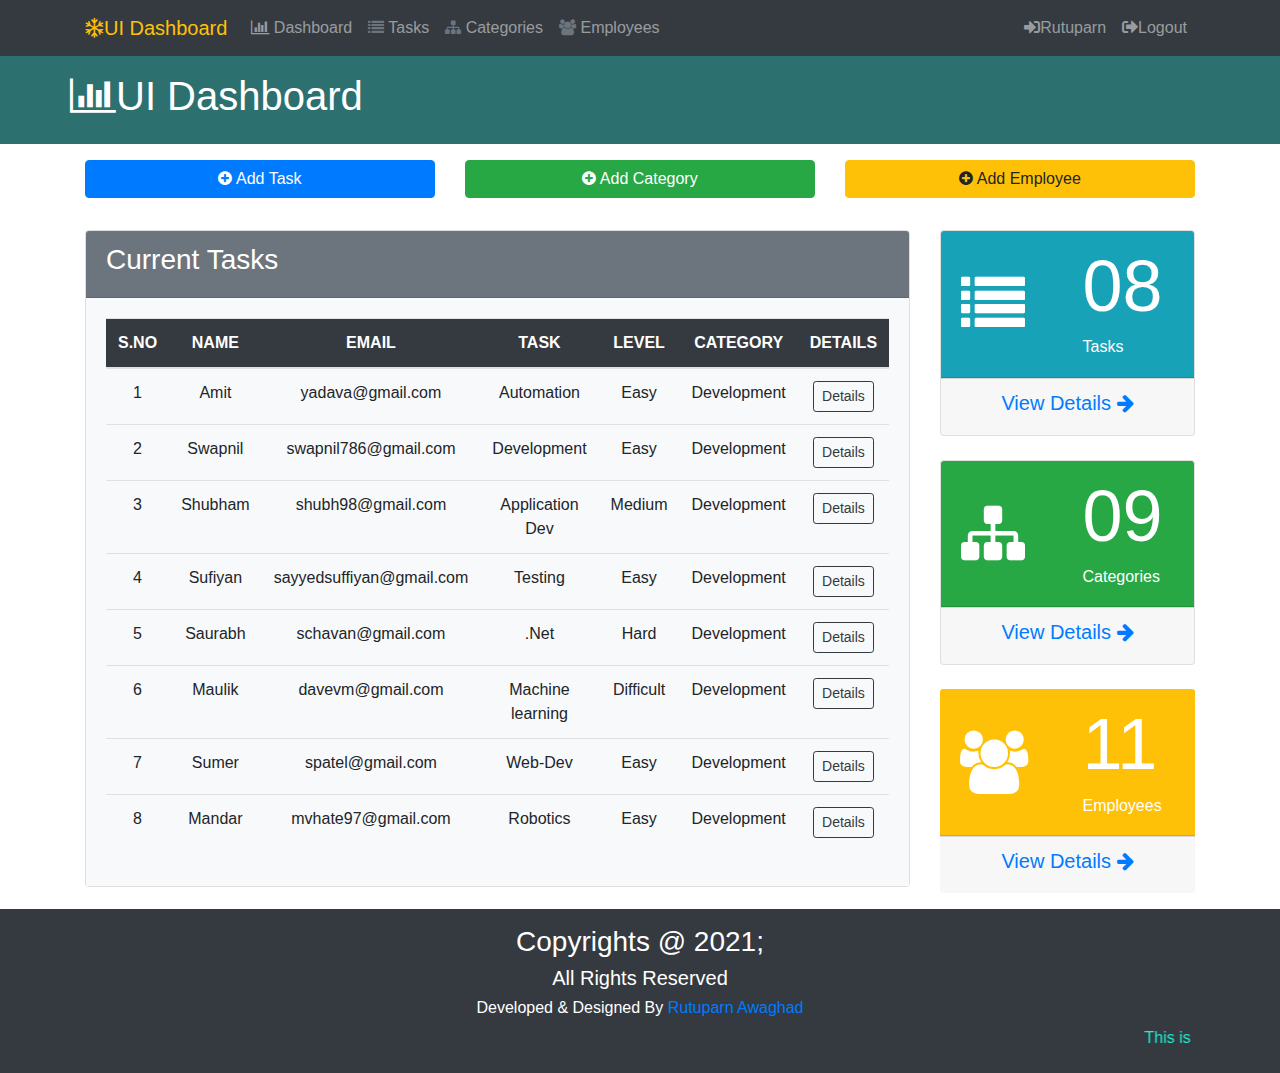
==== index.html @ add40103 "Rename UI_Dashboard.html to index.html" ====
<!DOCTYPE html>
 <html lang="en">
  <head>
  <title>Dashboard in Bootstrap</title>
   <meta charset="UTF-8">
   <meta name="viewport" content="width=device-width, initial-scale=1.0">
   <meta http-equiv="X-UA-Compatible" content="IE=edge"/>
   <link rel="stylesheet" href="https://use.fontawesome.com/releases/v5.8.1/css/all.css">
   <link rel="stylesheet" href="bootstrap/css/bootstrap.css">
   <link rel="stylesheet" href="bootstrap/css/mdb.css">
   <link rel="stylesheet" href="bootstrap/css/style.css">
   <link rel="stylesheet" href="https://stackpath.bootstrapcdn.com/bootstrap/4.5.2/css/bootstrap.min.css">
   <link rel="stylesheet" href="https://maxcdn.bootstrapcdn.com/font-awesome/4.7.0/css/font-awesome.min.css">
   <script src="https://code.jquery.com/jquery-3.5.1.min.js"></script>
   <script src="https://cdn.jsdelivr.net/npm/popper.js@1.16.1/dist/umd/popper.min.js"></script>
   <script src="https://stackpath.bootstrapcdn.com/bootstrap/4.5.2/js/bootstrap.min.js"></script>
   <link rel="stylesheet" href="ui.css">
   <script src="bootstrap/js/jquery.js"></script>
   <script src="bootstrap/js/popper.js"></script>
   <script src="bootstrap/js/boostrap.js"></script>
    <script src="bootstrap/js/mdb.js"></script>
	<body>
	
	<nav class="navbar navbar-expand-sm navbar-dark bg-dark">
	<div class="container">
	 <a href="UI_Dashboard.html" class="navbar-brand text-warning">
	  <i class="fa fa-snowflake"></i>UI Dashboard
	 </a>
	 <button class="navbar-toggler" data-toggle="collapse" data-target="#ui-navbar">
    <span class="navbar-toggler-icon"></span>
  </button>
	 
	 <div class="collapse navbar-collapse" id="ui-navbar">
	 <ul class="navbar-nav">
	 <li class="nav-item">
	 <a class="nav-link" href="UI_Dashboard.html">
	 <i class="fa fa-chart-bar"></i> Dashboard</a>
	 </li>
	 
	 <li class="nav-item">
	 <a class="nav-link" href="task.html">
	 <i class="fa fa-list text-muted"></i> Tasks</a>
	 </li>
	 
	 <li class="nav-item">
	 <a class="nav-link" href="categories.html">
	 <i class="fa fa-sitemap text-muted"></i> Categories</a>
	 </li>
	 
	 <li class="nav-item">
	 <a class="nav-link" href="employees.html">
	 <i class="fa fa-users text-muted"></i> Employees</a>
	 </li>
	 
	 
	 </ul>
	 
	 
	 <ul class="navbar-nav ml-auto">
	 <li class="nav-item dropdown">
	 <a class="nav-link" href="#" data-toggle="dropdown">
	 <i class="fas fa-sign-in-alt"></i>Rutuparn</a>
	 <div class="dropdown-menu p-2">
	 <a href="profile.html" class="dropdown-item">
	 <i class="fa fa-user-circle"></i> Profile</a>
	 </a>
	 <a href="settings.html" class="dropdown-item">
	 <i class="fa fa-cogs"></i> Settings</a>
	 </a>
	 </div>
	 </li>
	 
	 <li class="nav-item">
	 <a class="nav-link" href="login.html">
	 <i class="fas fa-sign-out-alt"></i></i>Logout</a>
	 </li> 
	 </ul>
	  </div>
		</div>
	</nav>
	
<section class="p-3 bg-teal text-white p-2">

 <div class="container">
 <div class="row">
 <h1>
  <i class="fa fa-chart-bar"></i>UI Dashboard
 </h1>
 </div>
</div>
</section>


<section class="p-3 bg-white">
 <div class="container">
    <div class="row">
	<div class="col-md-4">
	<button class="btn btn-primary btn-block" data-toggle="modal" data-target="#task-modal">
	<i class="fa fa-plus-circle"></i> Add Task
	</button>
	</div>
	
	<div class="col-md-4">
	<button class="btn btn-success btn-block" data-toggle="modal" data-target="#category-modal">
	<i class="fa fa-plus-circle"></i> Add Category
	</button>
	</div>
	
	<div class="col-md-4">
	<button class="btn btn-warning btn-block" data-toggle="modal" data-target="#employee-modal">
	<i class="fa fa-plus-circle"></i> Add Employee
	</button>
	</div>
	
</div>
</div>
</section>	

<!---Modals---->
<div class="modal" id="task-modal">
 <div class="modal-dialog modal-lg">
  <div class="modal-content animated jackInTheBox">
    <div class="modal-header bg-primary text-white">
	<h3>Add Task</h3>
      <button class="close" data-dismiss="modal">
	    <i class="fa fa-times-circle"></i>
      </button>
    </div>
	<div class="modal-body bg-light">
	<form>
	 <div class="form-group">
	 <label class="form-check-label">Title</label>
	<input type="text" class="form-control" placeholder="Title">
	  </div>
	  
	  <div class="form-group">
	 <label class="form-check-label">Category</label>
	<select class="form-control">
	<option value="">Select A Category</option>
	<option value="">Testing</option>
	<option value="">Development</option>
	<option value="">Maintenance</option>
	<option value="">Deployment</option>
	<option value="">Designing</option>
	<option value="">Error Fixing</option>
	
	</select>
	  </div>
	  
	  <div class="form-group">
	 <label class="form-check-label">Image Upload</label>
	<input type="file" class="form-control-file">
	<small>Max Size: 15MB</small>
	  </div>
	  
	  <div class="form-group">
	 <label class="form-check-label">Description</label>
	<textarea rows="4" class="form-control" placeholder="Description"></textarea>
	  </div>
	  <div>
	  <input type="submit" class="btn btn-primary" value="Add Task">
	  <a href="#" data-dismiss="modal" class="btn btn-dark">Close</a>
	  </div>
	</form>
	</div>
  </div>
 </div>
</div>	


<!----Add Category Modal--->

<div class="modal" id="category-modal">
 <div class="modal-dialog modal-lg">
  <div class="modal-content animated flipInX">
    <div class="modal-header bg-success text-white">
	<h3>Add Category</h3>
      <button class="close" data-dismiss="modal">
	    <i class="fa fa-times-circle"></i>
      </button>
    </div>
	<div class="modal-body bg-light">
	<form>
	 <div class="form-group">
	<input type="text" class="form-control" placeholder="Category Name">
	  </div>
	  
	  <div class="form-group">
	<input type="date" class="form-control">
	  </div>
	  
	  <div>
	  <input type="submit" class="btn btn-primary" value="Add Category">
	  <a href="#" data-dismiss="modal" class="btn btn-dark">Close</a>
	  </div>
	</form>
	</div>
  </div>
 </div>
</div>	
<!---Add Category Modal End--->


<!----Add Employee Modal--->
<div class="modal" id="employee-modal">
 <div class="modal-dialog modal-lg">
  <div class="modal-content animated flipInY">
    <div class="modal-header bg-warning text-white">
	<h3>Add Employee</h3>
      <button class="close" data-dismiss="modal">
	    <i class="fa fa-times-circle"></i>
      </button>
    </div>
	<div class="modal-body bg-light">
	<form>
	 <div class="form-group">
	<input type="text" class="form-control" placeholder="Employee Name">
	  </div>
	  
	  <div class="form-group">
	<input type="text" class="form-control" placeholder="Employee E-mail">
	  </div>
	  
	  
	  <div class="form-group">
	<input type="text" class="form-control" placeholder="Default Password">
	  </div>
	  
	  
	  
	  <div>
	  <input type="submit" class="btn btn-primary" value="Add Employee">
	  <a href="#" data-dismiss="modal" class="btn btn-dark">Close</a>
	  </div>
	</form>
	</div>
  </div>
 </div>
</div>	

<!---Add Employee Modal Ends--->
	
	
	
<!-----Modals End---------->	
<section class="p-3">
<div class="container">
<div class="row">
<div class="col-md-9">
<div class="card">
<div class="card-header bg-secondary text-white">
<h3>Current Tasks</h3>
</div>
<div class="card-body bg-light">
<table class="table table-hover text-center">
<thead class="bg-dark text-white">
 <tr>
 <th>S.NO</th>
 <th>NAME</th>
 <th>EMAIL</th>
 <th>TASK</th>
 <th>LEVEL</th>
 <th>CATEGORY</th>
 <th>DETAILS</th>
</tr>
</thead>
<tbody>
<tr>
<td>1</td>
<td>Amit</td>
<td>yadava@gmail.com</td>
<td>Automation</td>
<td>Easy</td>
<td>Development</td>
<td>
  <a href="#" class="btn btn-outline-dark btn-sm">Details</a>
</td>
</tr>

<tr>
<td>2</td>
<td>Swapnil</td>
<td>swapnil786@gmail.com</td>
<td>Development</td>
<td>Easy</td>
<td>Development</td>
<td>
  <a href="#" class="btn btn-outline-dark btn-sm">Details</a>
</td>
</tr><tr>
<td>3</td>
<td>Shubham</td>
<td>shubh98@gmail.com</td>
<td>Application Dev</td>
<td>Medium</td>
<td>Development</td>
<td>
  <a href="#" class="btn btn-outline-dark btn-sm">Details</a>
</td>
</tr><tr>
<td>4</td>
<td>Sufiyan</td>
<td>sayyedsuffiyan@gmail.com</td>
<td>Testing</td>
<td>Easy</td>
<td>Development</td>
<td>
  <a href="#" class="btn btn-outline-dark btn-sm">Details</a>
</td>
</tr><tr>
<td>5</td>
<td>Saurabh</td>
<td>schavan@gmail.com</td>
<td>.Net</td>
<td>Hard</td>
<td>Development</td>
<td>
  <a href="#" class="btn btn-outline-dark btn-sm">Details</a>
</td>
</tr><tr>
<td>6</td>
<td>Maulik</td>
<td>davevm@gmail.com</td>
<td>Machine learning</td>
<td>Difficult</td>
<td>Development</td>
<td>
  <a href="#" class="btn btn-outline-dark btn-sm">Details</a>
</td>
</tr><tr>
<td>7</td>
<td>Sumer</td>
<td>spatel@gmail.com</td>
<td>Web-Dev</td>
<td>Easy</td>
<td>Development</td>
<td>
  <a href="#" class="btn btn-outline-dark btn-sm">Details</a>
</td>
</tr><tr>
<td>8</td>
<td>Mandar</td>
<td>mvhate97@gmail.com</td>
<td>Robotics</td>
<td>Easy</td>
<td>Development</td>
<td>
  <a href="#" class="btn btn-outline-dark btn-sm">Details</a>
</td>
</tr>

</tbody>
</table>
</div>
</div>
 </div>
<div class="col-md-3">
<div class="card">
 <div class="card-header  bg-info text-white">
		    <div class="row align-items-center">
			<div class="col">
			<i class="fa fa-list fa-4x"></i>
			</div>
			<div class="col">
			<h3 class="display-3">08</h3>
			<h6>Tasks</h6>
			</div>
		   </div>
		   </div>
		   <div class="card-footer text-center">
		   <h5>
		   <a href="task.html" class="text-primary">View Details <i class="fa fa-arrow-right" aria-hidden="true"></i></a>
		   </h5>
		   </div>
		   </div>
		   
		    <div class="card mt-4">
		   <div class="card-header  bg-success text-white">
		    <div class="row align-items-center">
			<div class="col">
			<i class="fa fa-sitemap fa-4x"></i>
			</div>
			<div class="col">
			<h3 class="display-3">09</h3>
			<h6>Categories</h6>
			</div>
		   </div>
		   </div>
		   <div class="card-footer text-center">
		   <h5>
		   <a href="categories.html" class="text-primary">View Details <i class="fa fa-arrow-right" aria-hidden="true"></i></a>
		   </h5>
		   </div>
		   </div>
		   
		   
		    <div class="car mt-4">
			
		   <div class="card-header  bg-warning text-white">
		    <div class="row align-items-center">
			<div class="col">
			<i class="fa fa-users fa-4x"></i>
			</div>
			<div class="col">
			<h3 class="display-3">11</h3>
			<h6>Employees</h6>
			</div>
		   </div>
		   </div>
		   <div class="card-footer text-center">
		   <h5>
		   <a href="employees.html" class="text-primary">View Details <i class="fa fa-arrow-right" aria-hidden="true"></i></a>
		   </h5>
		   </div>
		   </div>
		   
		   
		   
		   
	
           
		   
</div>

</div>
</div>
</section>	
	
	
	<footer class="p-3 bg-dark text-white text-center">
	<div class="container">
	 <div class="row">
	  <div class="col">
	   <h3>Copyrights @ 2021;</h3>
	    <h5>All Rights Reserved</h5>
		<h6>Developed & Designed By <a href="https://github.com/rutu21-web">Rutuparn Awaghad</a></h6>
		<marquee  direction="left"  style="color:#22EED4">
         This is a website for education and learning purpose  website All rights reserved .
        </marquee>
	</div>
	</div>
	</div>
	</footer>
	</body>
	</html>
---- ui.css ----
.dropdown-item:hover {
	background: linear-gradient(45deg,black,darkslategrey);
	color: white !important;
	box-shadow: 0 0 5px black;
}

.bg-teal, .btn-teal{
	background-color:  #2d7070 !important;
}

.text-teal {
	color: #2d7070 !important;
	
}
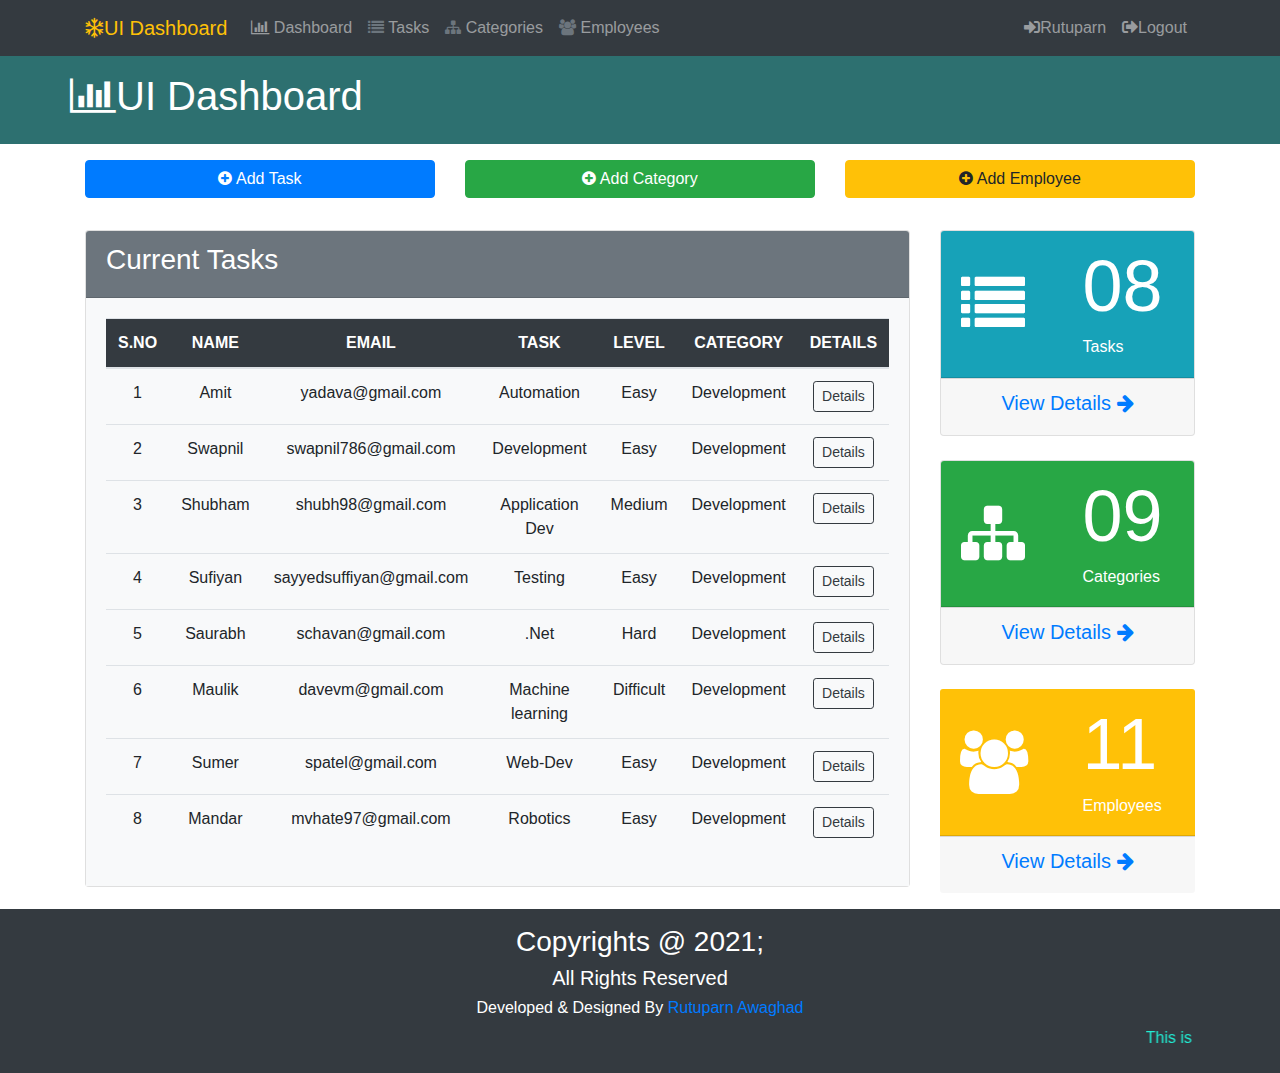
==== commit 86c538fb: "Update index.html" ====
--- a/index.html
+++ b/index.html
@@ -23,7 +23,7 @@
 	
 	<nav class="navbar navbar-expand-sm navbar-dark bg-dark">
 	<div class="container">
-	 <a href="UI_Dashboard.html" class="navbar-brand text-warning">
+	 <a href="index.html" class="navbar-brand text-warning">
 	  <i class="fa fa-snowflake"></i>UI Dashboard
 	 </a>
 	 <button class="navbar-toggler" data-toggle="collapse" data-target="#ui-navbar">
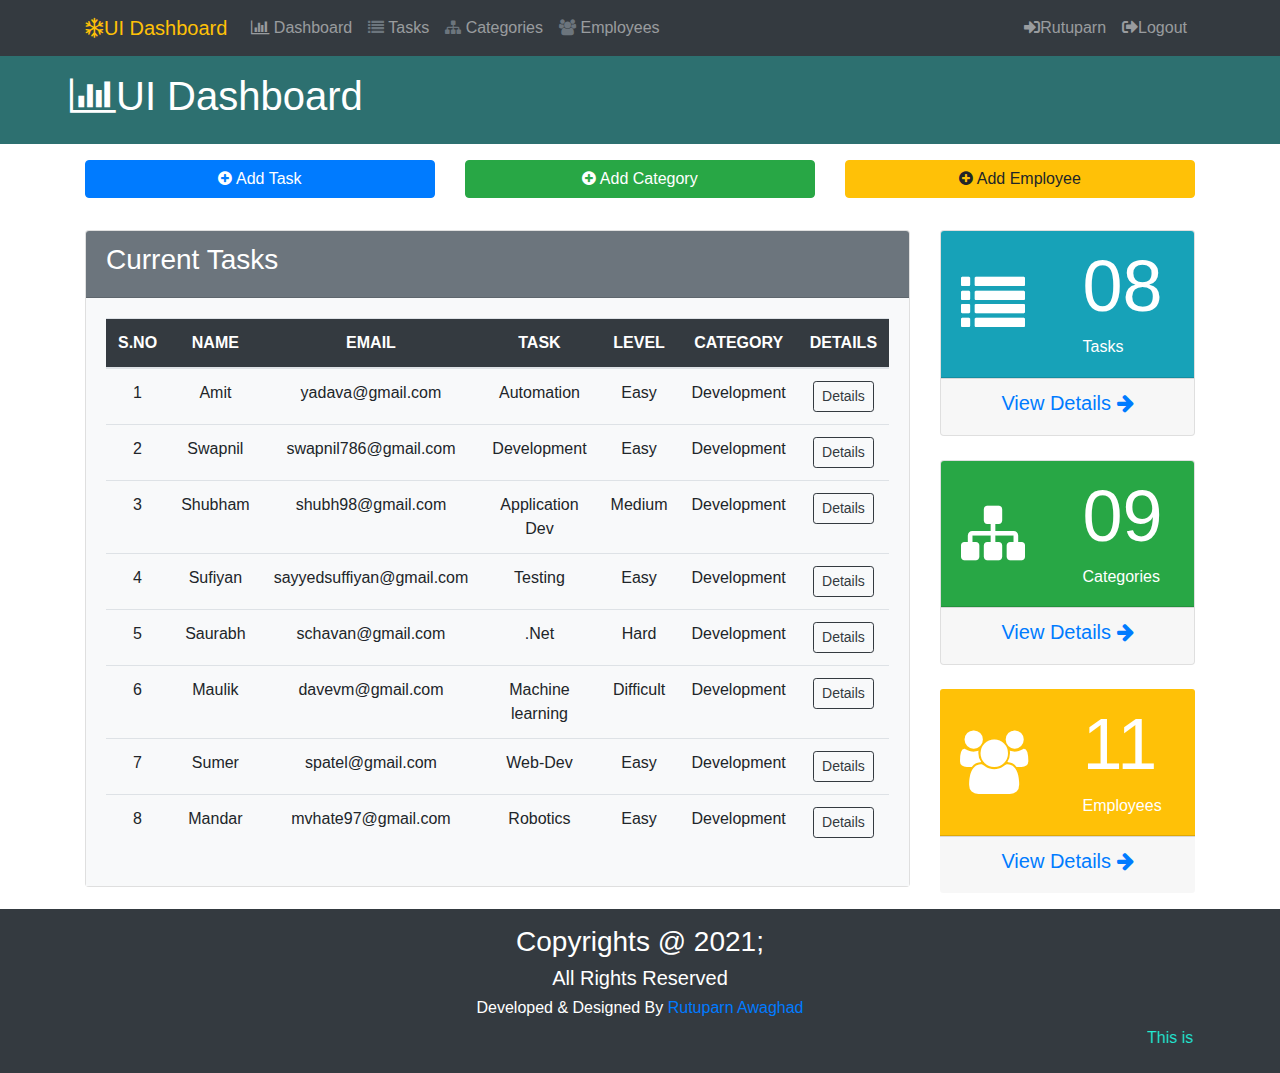
==== commit d5b9d0e3: "Update index.html" ====
--- a/index.html
+++ b/index.html
@@ -33,7 +33,7 @@
 	 <div class="collapse navbar-collapse" id="ui-navbar">
 	 <ul class="navbar-nav">
 	 <li class="nav-item">
-	 <a class="nav-link" href="UI_Dashboard.html">
+	 <a class="nav-link" href="index.html">
 	 <i class="fa fa-chart-bar"></i> Dashboard</a>
 	 </li>
 	 
